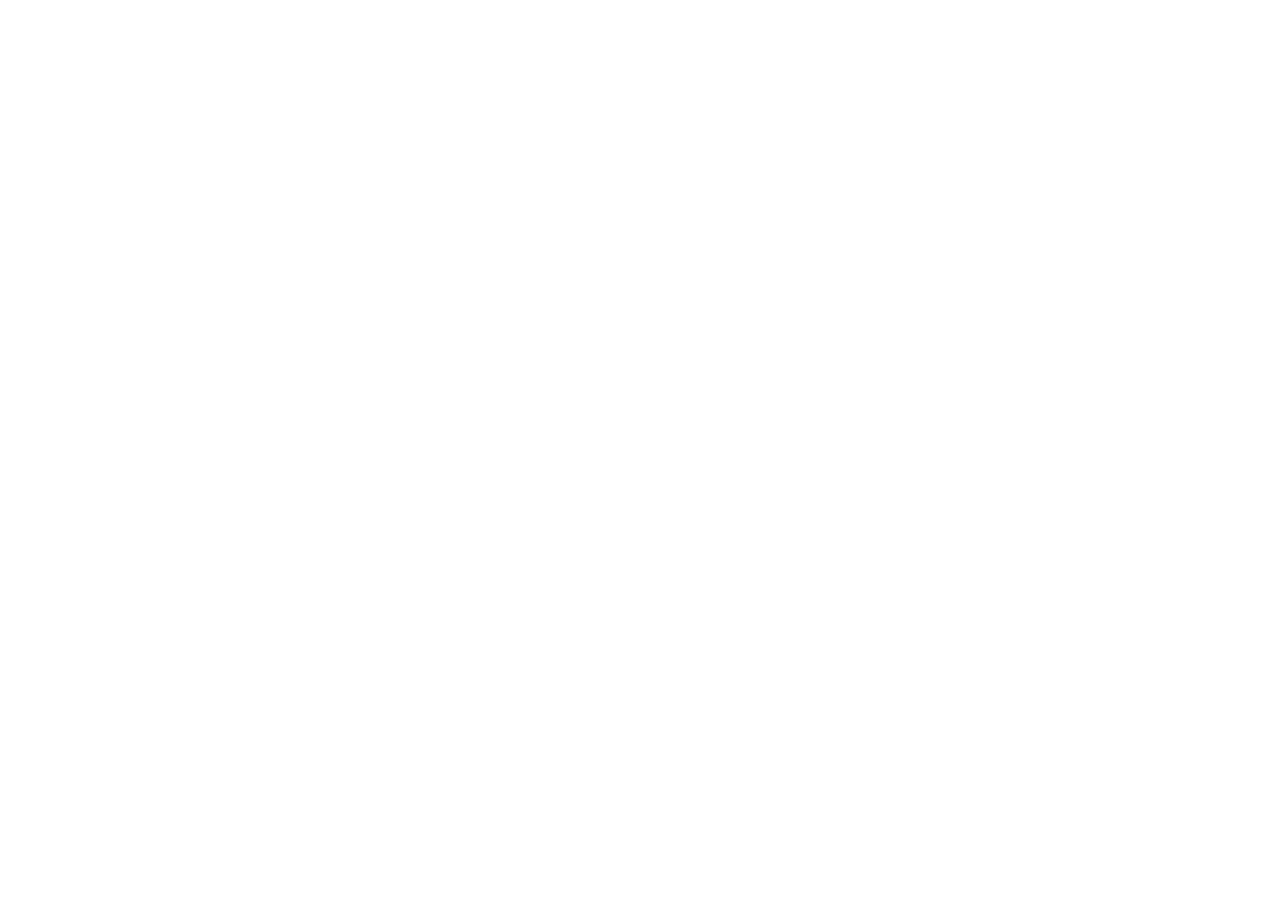
==== pacote-d013/index.html @ 8abea1d9 "Create index.html" ====
<!DOCTYPE html>
<html lang="pt-br">
<head>
    <meta charset="UTF-8">
    <meta http-equiv="X-UA-Compatible" content="IE=edge">
    <meta name="viewport" content="width=device-width, initial-scale=1.0">
    <title>Projeto Redes Sociais</title>
    <link rel="shortcut icon" href="favicon.ico" type="image/x-icon">
</head>
<body>
    
</body>
</html>
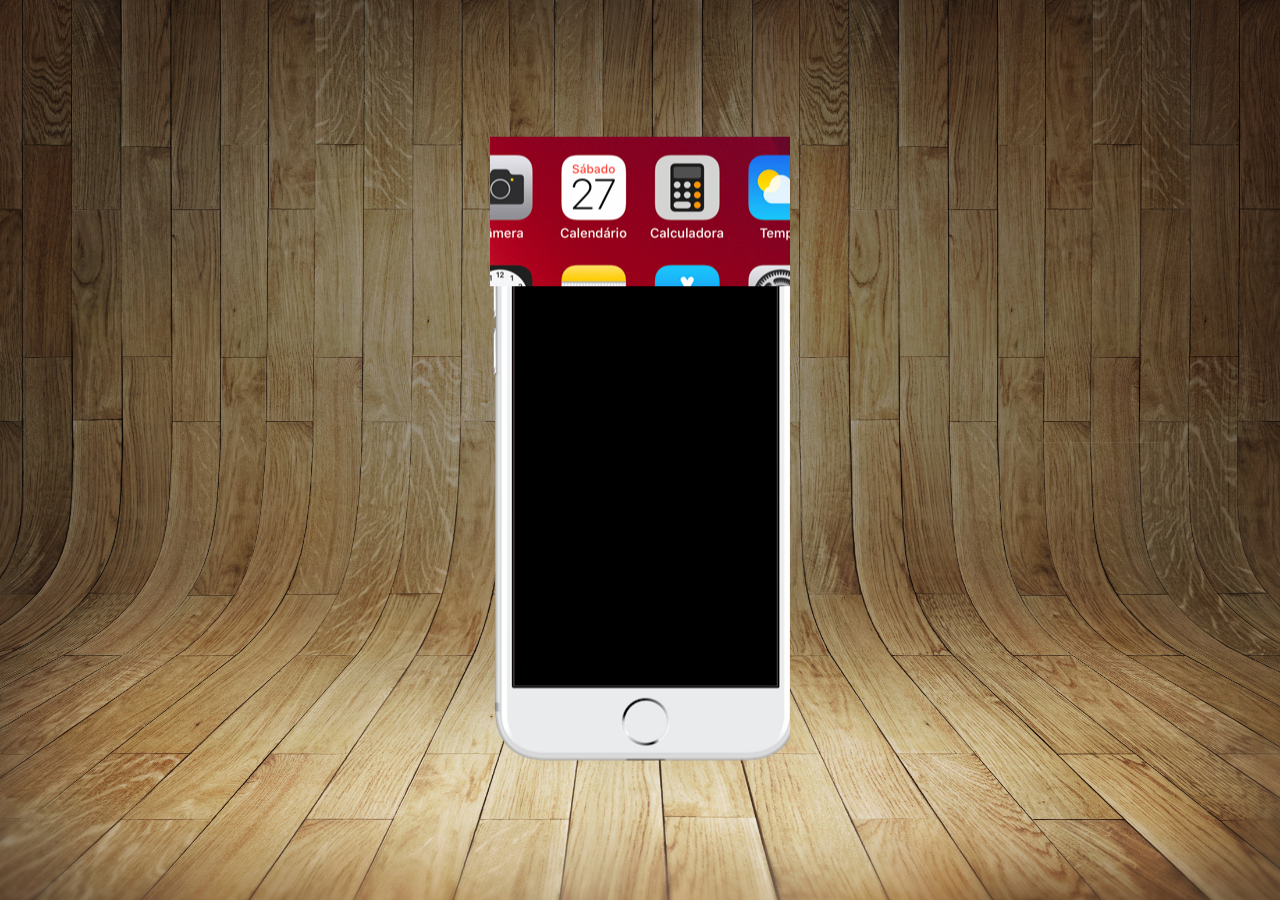
==== commit 9ee24122: "update" ====
--- a/pacote-d013/index.html
+++ b/pacote-d013/index.html
@@ -4,10 +4,17 @@
     <meta charset="UTF-8">
     <meta http-equiv="X-UA-Compatible" content="IE=edge">
     <meta name="viewport" content="width=device-width, initial-scale=1.0">
-    <title>Projeto Redes Sociais</title>
-    <link rel="shortcut icon" href="favicon.ico" type="image/x-icon">
+    <title>projeto</title>
+    <link rel="stylesheet" href="estilos/style.css">
 </head>
 <body>
-    
+    <main>
+        <section id="telefone">
+            <iframe src="home.html" frameborder="0"></iframe>
+        </section>
+        <section>
+        
+        </section>
+    </main>
 </body>
 </html>--- a/pacote-d013/estilos/style.css
+++ b/pacote-d013/estilos/style.css
@@ -0,0 +1,31 @@
+@charset "UTF-8";
+*{
+    font-family: Arial, Helvetica, sans-serif;
+    margin: 0;
+    padding: 0;
+}
+html, body{
+    height: 100vh;
+    width: 100vw;
+}
+body{
+    background-image: url('../imagens/fundo-madeira.jpg');
+    background-position: top center;
+    background-repeat: no-repeat;
+    background-attachment: fixed;
+    background-size: cover;
+}
+main{
+    position: relative;
+    height: 100vh;
+}
+section#telefone{
+    background-image: url(../imagens/frame-iphone.png);
+    background-repeat: no-repeat;
+    height: 627px;
+    width: 311;
+    position: absolute;
+    top: 50%;
+    left: 50%;
+    transform: translate(-50%, -50%);
+}
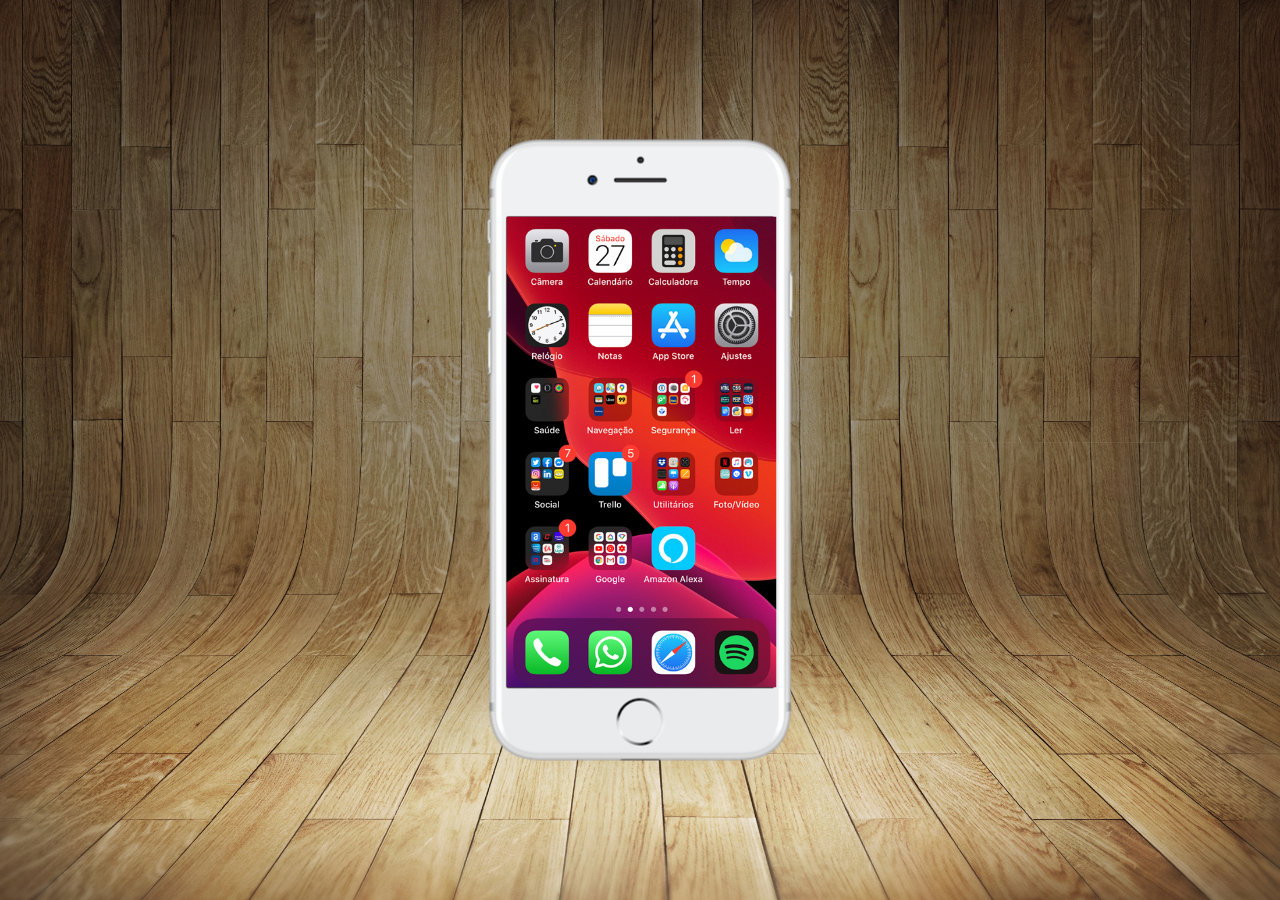
==== commit 92f28c93: "update1" ====
--- a/pacote-d013/index.html
+++ b/pacote-d013/index.html
@@ -10,7 +10,7 @@
 <body>
     <main>
         <section id="telefone">
-            <iframe src="home.html" frameborder="0"></iframe>
+            <iframe src="home.html" frameborder="0" name="tela" id="tela"></iframe>
         </section>
         <section>
         
--- a/pacote-d013/estilos/style.css
+++ b/pacote-d013/estilos/style.css
@@ -23,9 +23,16 @@
     background-image: url(../imagens/frame-iphone.png);
     background-repeat: no-repeat;
     height: 627px;
-    width: 311;
+    width: 311px;
     position: absolute;
     top: 50%;
     left: 50%;
     transform: translate(-50%, -50%);
 }
+iframe#tela{
+    position: relative;
+    top: 80px;
+    left: 22px;
+    width: 270px;
+    height: 471px;
+}
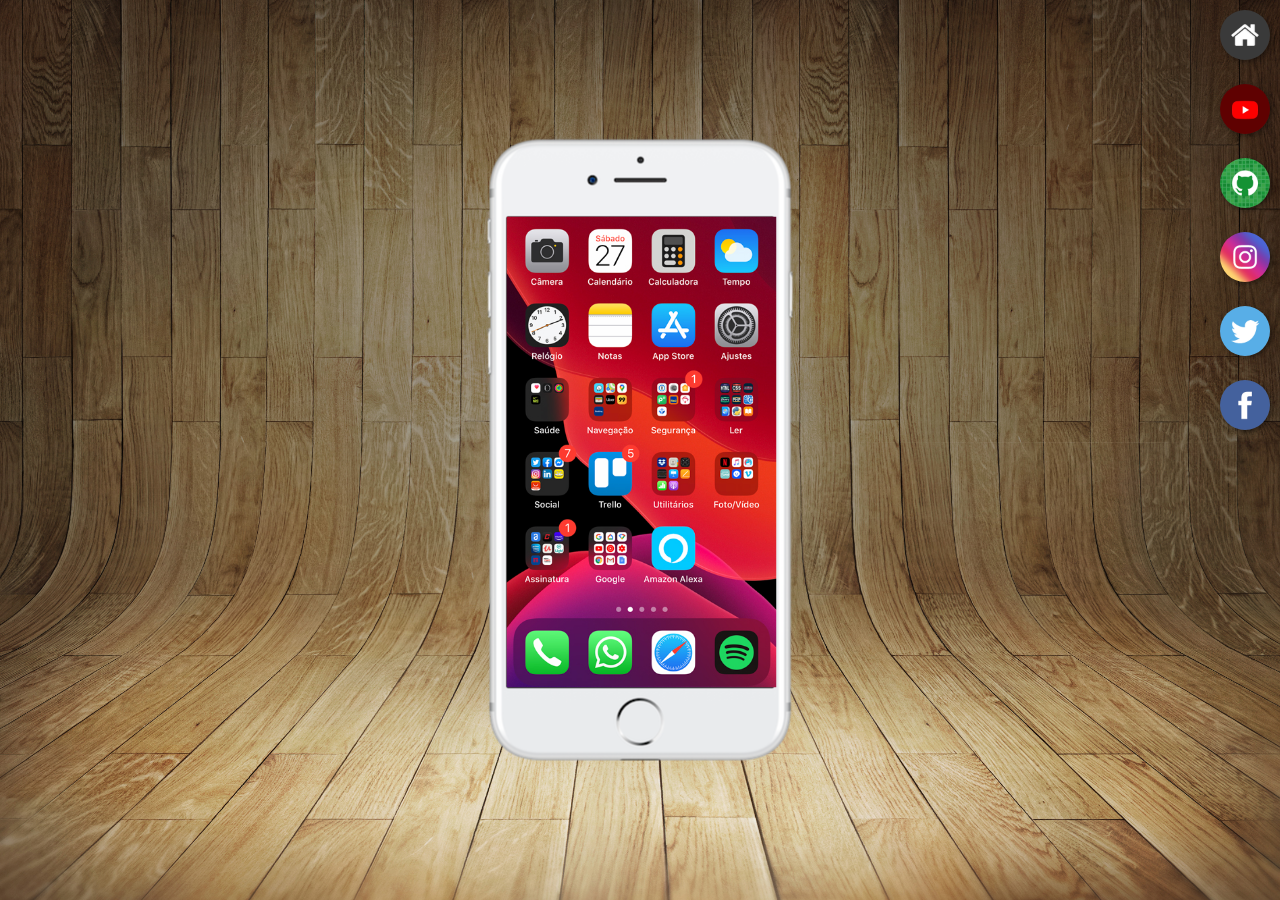
==== commit 9264a371: "Update" ====
--- a/pacote-d013/index.html
+++ b/pacote-d013/index.html
@@ -10,10 +10,15 @@
 <body>
     <main>
         <section id="telefone">
-            <iframe src="home.html" frameborder="0" name="tela" id="tela"></iframe>
+            <iframe src="home.html" frameborder="0" name="tela" id="tela">Seu navegador não é compatível com isso</iframe>
         </section>
-        <section>
-        
+        <section id="redes-sociais">
+            <a href="#" target="tela"><img src="imagens/logo-home.jpg" alt="Home"></a> <br>
+            <a href="imagens/tela-youtube.png" target="tela"><img src="imagens/logo-youtube.jpg" alt="Youtube"></a> <br>
+            <a href="imagens/tela-github.jpg" target="tela"><img src="imagens/logo-github.jpg" alt="Github"></a> <br>
+            <a href="imagens/tela-instagram.jpg" target="tela"><img src="imagens/logo-instagram.jpg" alt="Instagram"></a> <br>
+            <a href="imagens/tela-twitter.jpg" target="tela"><img src="imagens/logo-twitter.jpg" alt="Twitter"></a> <br>
+            <a href="imagens/tela-facebook.jpg" target="tela"><img src="imagens/logo-facebook.jpg" alt="Facebook"></a> <br>
         </section>
     </main>
 </body>
--- a/pacote-d013/estilos/style.css
+++ b/pacote-d013/estilos/style.css
@@ -36,3 +36,20 @@
     width: 270px;
     height: 471px;
 }
+section#redes-sociais{
+    text-align: right;
+}
+section#redes-sociais img:hover{
+    border: 2px solid rgba(255, 255, 255, 0.774);
+    box-sizing: border-box;
+    transform: translate(-3px, -3px);
+    box-shadow: 5px 5px 10px rgba(0, 0, 0, 0.582);
+    transition: transform 0.3s, border 0.14s;
+}
+section#redes-sociais img{
+    width: 50px;
+    height: 50px;
+    border-radius: 50%;
+    margin: 10px;
+    box-shadow: 2px 2px 5px rgba(0, 0, 0, 0.411);
+}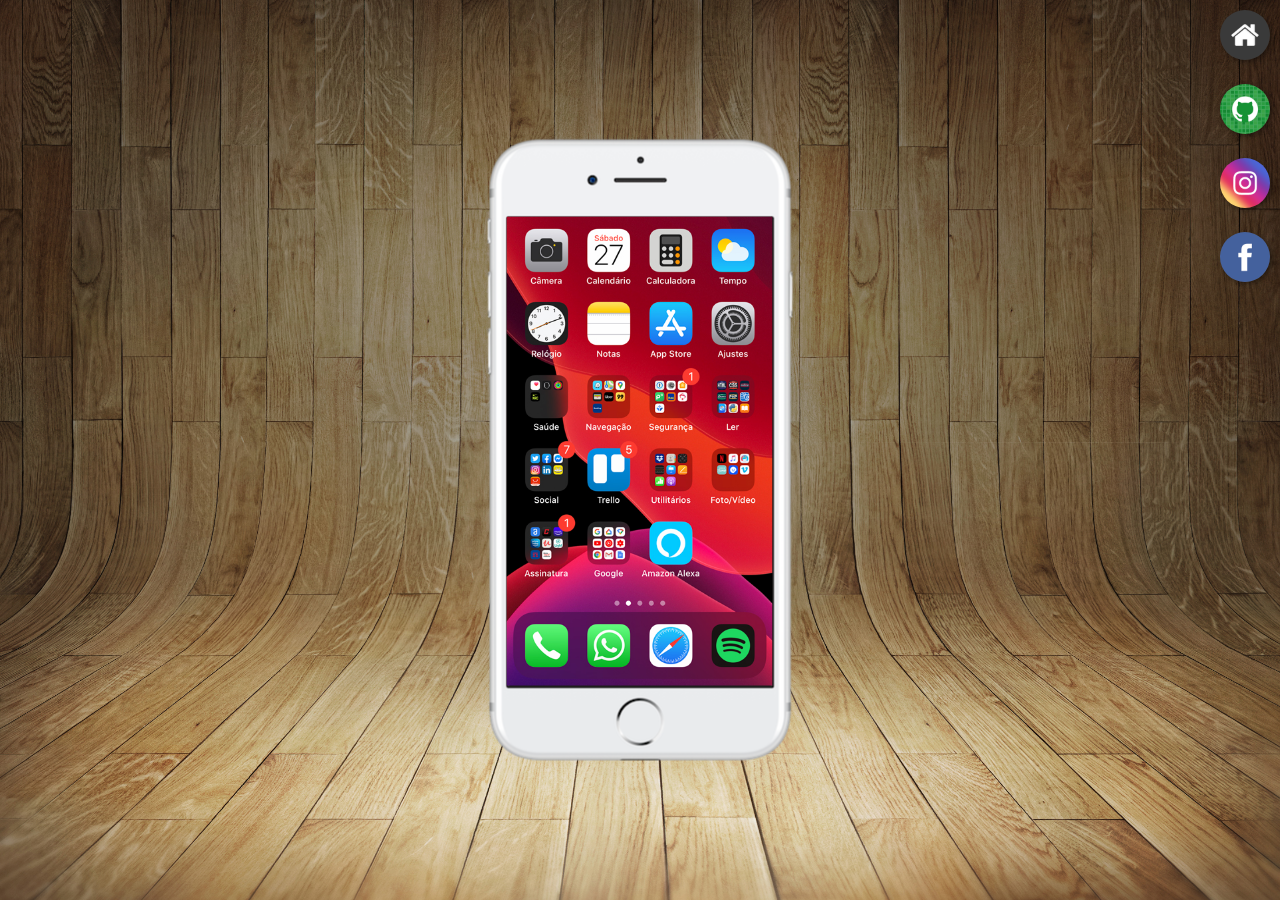
==== commit 4917d1b7: "Update projeto" ====
--- a/pacote-d013/index.html
+++ b/pacote-d013/index.html
@@ -14,11 +14,9 @@
         </section>
         <section id="redes-sociais">
             <a href="#" target="tela"><img src="imagens/logo-home.jpg" alt="Home"></a> <br>
-            <a href="imagens/tela-youtube.png" target="tela"><img src="imagens/logo-youtube.jpg" alt="Youtube"></a> <br>
-            <a href="imagens/tela-github.jpg" target="tela"><img src="imagens/logo-github.jpg" alt="Github"></a> <br>
-            <a href="imagens/tela-instagram.jpg" target="tela"><img src="imagens/logo-instagram.jpg" alt="Instagram"></a> <br>
-            <a href="imagens/tela-twitter.jpg" target="tela"><img src="imagens/logo-twitter.jpg" alt="Twitter"></a> <br>
-            <a href="imagens/tela-facebook.jpg" target="tela"><img src="imagens/logo-facebook.jpg" alt="Facebook"></a> <br>
+            <a href="github.html" target="tela"><img src="imagens/logo-github.jpg" alt="Github"></a> <br>
+            <a href="instagram.html" target="tela"><img src="imagens/logo-instagram.jpg" alt="Instagram"></a> <br>
+            <a href="facebook.html" target="tela"><img src="imagens/logo-facebook.jpg" alt="Facebook"></a> <br>
         </section>
     </main>
 </body>
--- a/pacote-d013/estilos/style.css
+++ b/pacote-d013/estilos/style.css
@@ -33,7 +33,7 @@
     position: relative;
     top: 80px;
     left: 22px;
-    width: 270px;
+    width: 266px;
     height: 471px;
 }
 section#redes-sociais{
